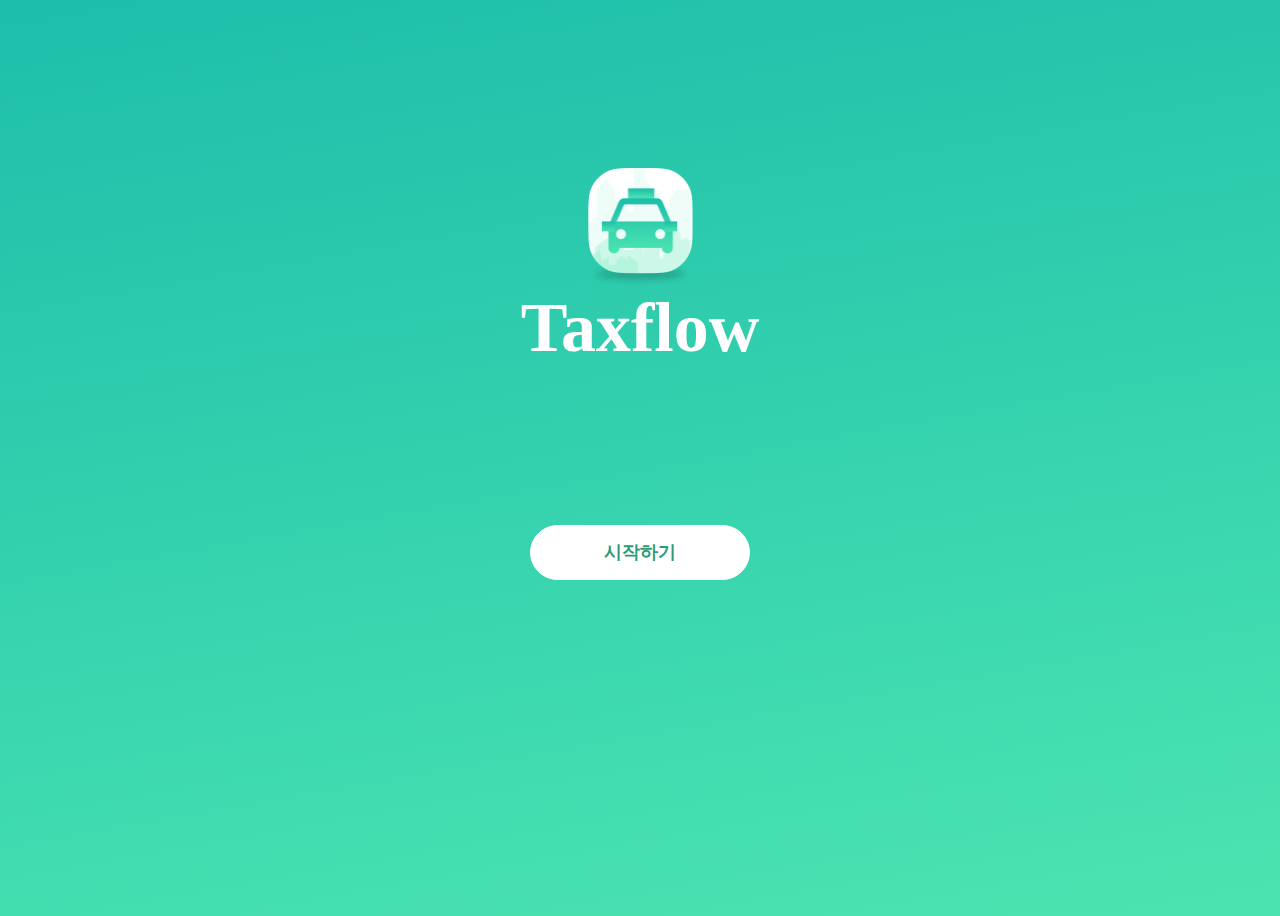
==== start/index.html @ f08258fd "로그인화면/ 홈화면 1차" ====
<!DOCTYPE html>
<html lang="en">
  <head>
    <meta charset="UTF-8" />
    <meta name="viewport" content="width=device-width, initial-scale=1.0" />
    <title>Document</title>
    <link rel="stylesheet" href="style.css" />
  </head>
  <body>
    <div class="l_wrap">
      <img src="../icon/logo.png" />
      <h1>Taxflow</h1>
      <button><a href="../home/index.html">시작하기</a></button>
    </div>
  </body>
</html>
---- start/style.css ----
body {
  background: linear-gradient(-190deg, #1dbeab, #4ce5b1);
  background-repeat: no-repeat;
  height: 100vh;
}
a {
  text-decoration: none; /* 밑줄 제거 */
  color: inherit; /* 부모 요소의 텍스트 색상 상속 */
}
a:visited,
a:active,
a:hover,
a:focus {
  color: inherit;
  text-decoration: none;
}

.l_wrap {
  margin: 0;
  padding: 0;
  display: flex;
  flex-direction: column;
  align-items: center;
}
img {
  margin-top: 160px;
  width: 105px;
  height: 120px;
}
h1 {
  margin-top: 0;
  font-size: 70px;
  font-style: Poppins;
  color: white;
}
button {
  margin-top: 110px;
  border: 1px solid white;
  background-color: white;
  color: #2d9c76;
  font-size: 18px;
  font-weight: bold;
  text-align: center;
  border-radius: 50px;
  width: 220px;
  height: 55px;
}
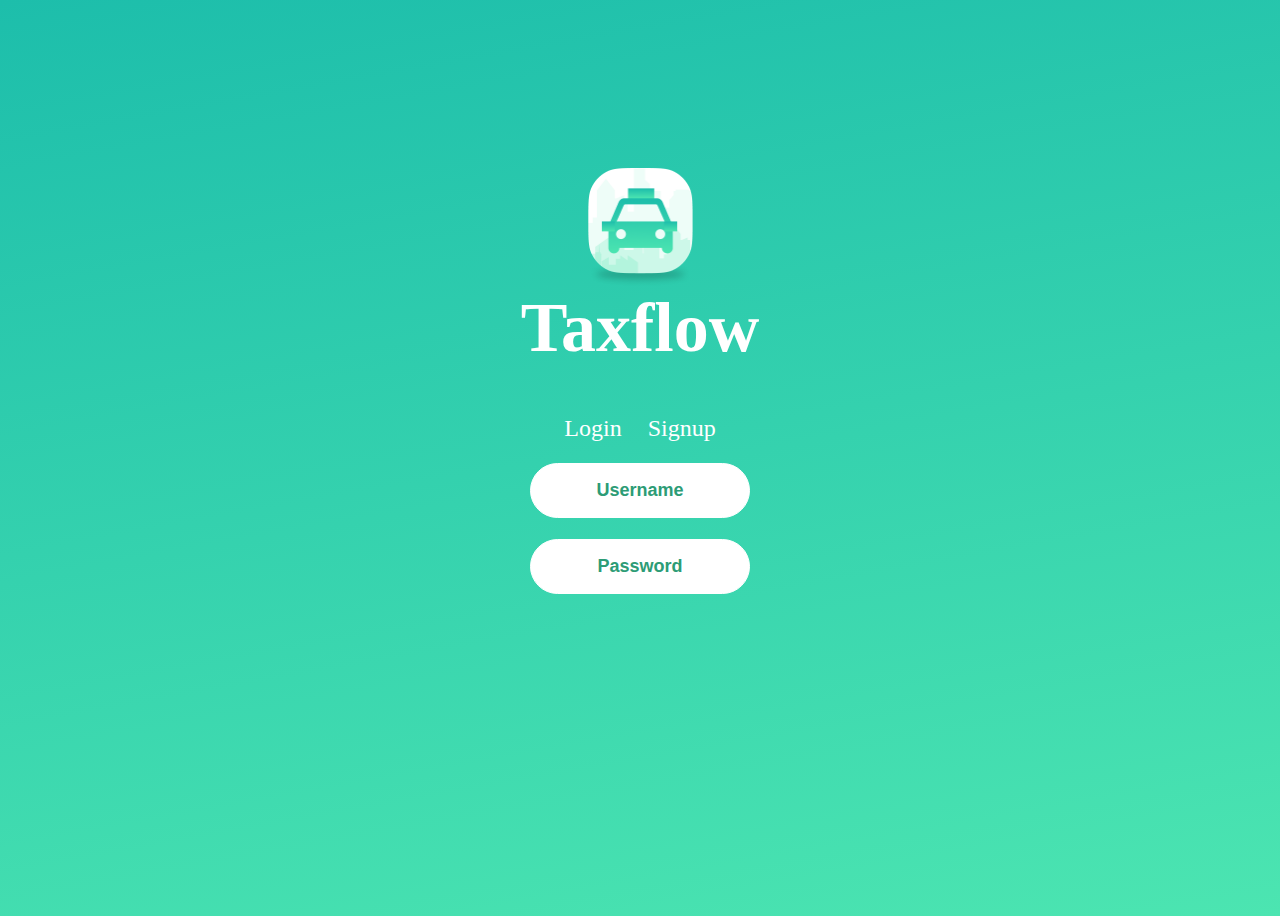
==== commit c70e5c15: "환경점수 화면" ====
--- a/start/index.html
+++ b/start/index.html
@@ -10,7 +10,13 @@
     <div class="l_wrap">
       <img src="../icon/logo.png" />
       <h1>Taxflow</h1>
-      <button><a href="../home/index.html">시작하기</a></button>
+
+      <div class="login-tap">
+        <a class="login">Login </a>
+        <a> Signup</a>
+      </div>
+      <button id="id"><a href="#">Username</a></button>
+      <button id="pw"><a href="#">Password</a></button>
     </div>
   </body>
 </html>
--- a/start/style.css
+++ b/start/style.css
@@ -45,3 +45,23 @@
   width: 220px;
   height: 55px;
 }
+.login-tap {
+  display: inline;
+  color: white;
+  font-size: 24px;
+}
+.login {
+  margin-right: 20px;
+}
+button {
+  margin-top: 21px;
+  border: 1px solid white;
+  background-color: white;
+  color: #2d9c76;
+  font-size: 18px;
+  font-weight: bold;
+  text-align: center;
+  border-radius: 50px;
+  width: 220px;
+  height: 55px;
+}
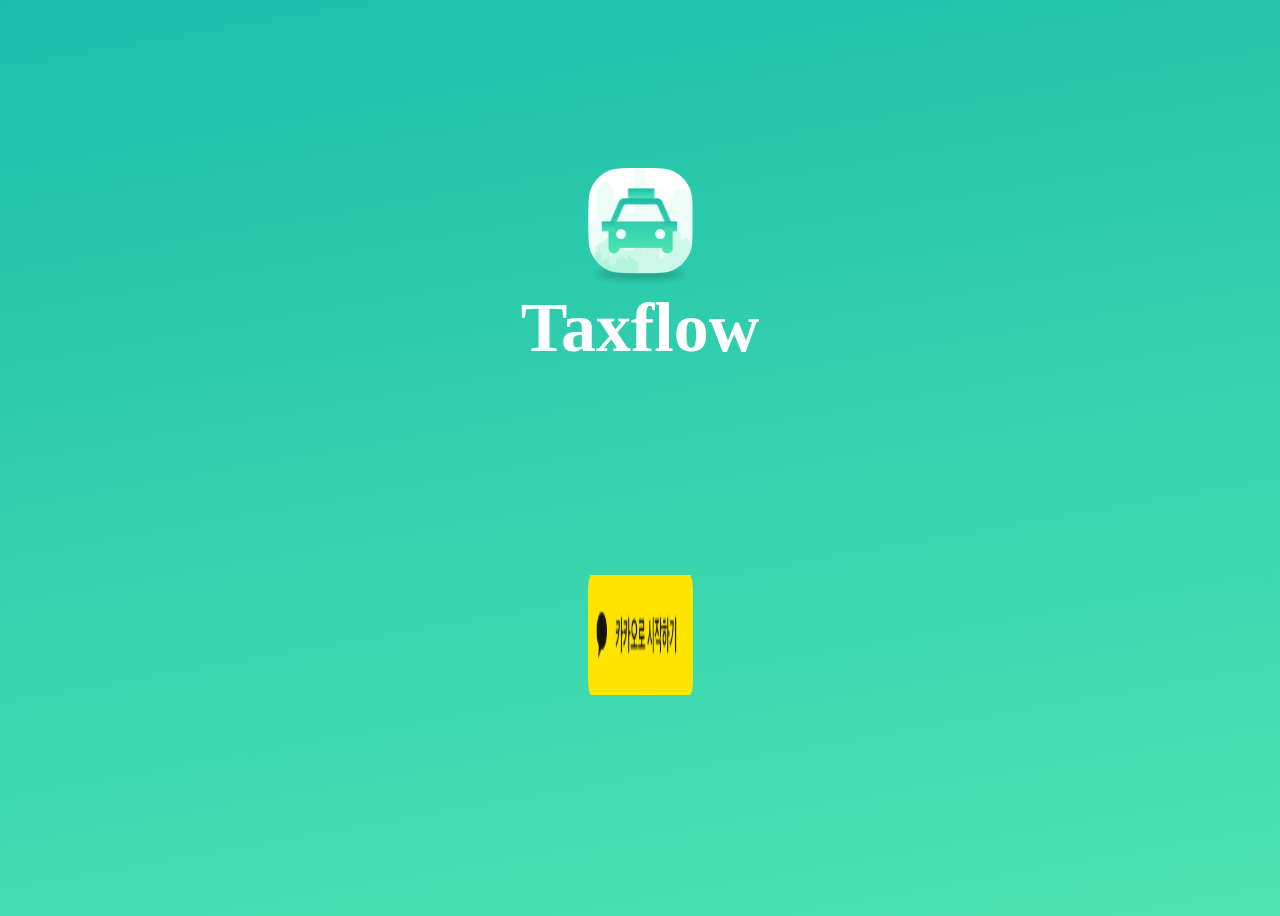
==== commit 6c8cf552: "소셜로그인 api연결" ====
--- a/start/index.html
+++ b/start/index.html
@@ -5,18 +5,22 @@
     <meta name="viewport" content="width=device-width, initial-scale=1.0" />
     <title>Document</title>
     <link rel="stylesheet" href="style.css" />
+    <script src="https://developers.kakao.com/sdk/js/kakao.min.js"></script>
+    <script src="app.js" defer></script>
+    <!-- JavaScript 파일을 defer로 로드 -->
   </head>
   <body>
     <div class="l_wrap">
-      <img src="../icon/logo.png" />
+      <img src="../icon/logo.png" alt="Logo" />
       <h1>Taxflow</h1>
 
-      <div class="login-tap">
-        <a class="login">Login </a>
-        <a> Signup</a>
-      </div>
-      <button id="id"><a href="#">Username</a></button>
-      <button id="pw"><a href="#">Password</a></button>
+      <img
+        id="kakao-login-btn"
+        src="../icon/kakao_login_medium_narrow.png"
+        alt="카카오 로그인 버튼"
+      />
     </div>
   </body>
+  <script src="index.js" defer></script>
+  <!-- index.js를 로드 -->
 </html>
